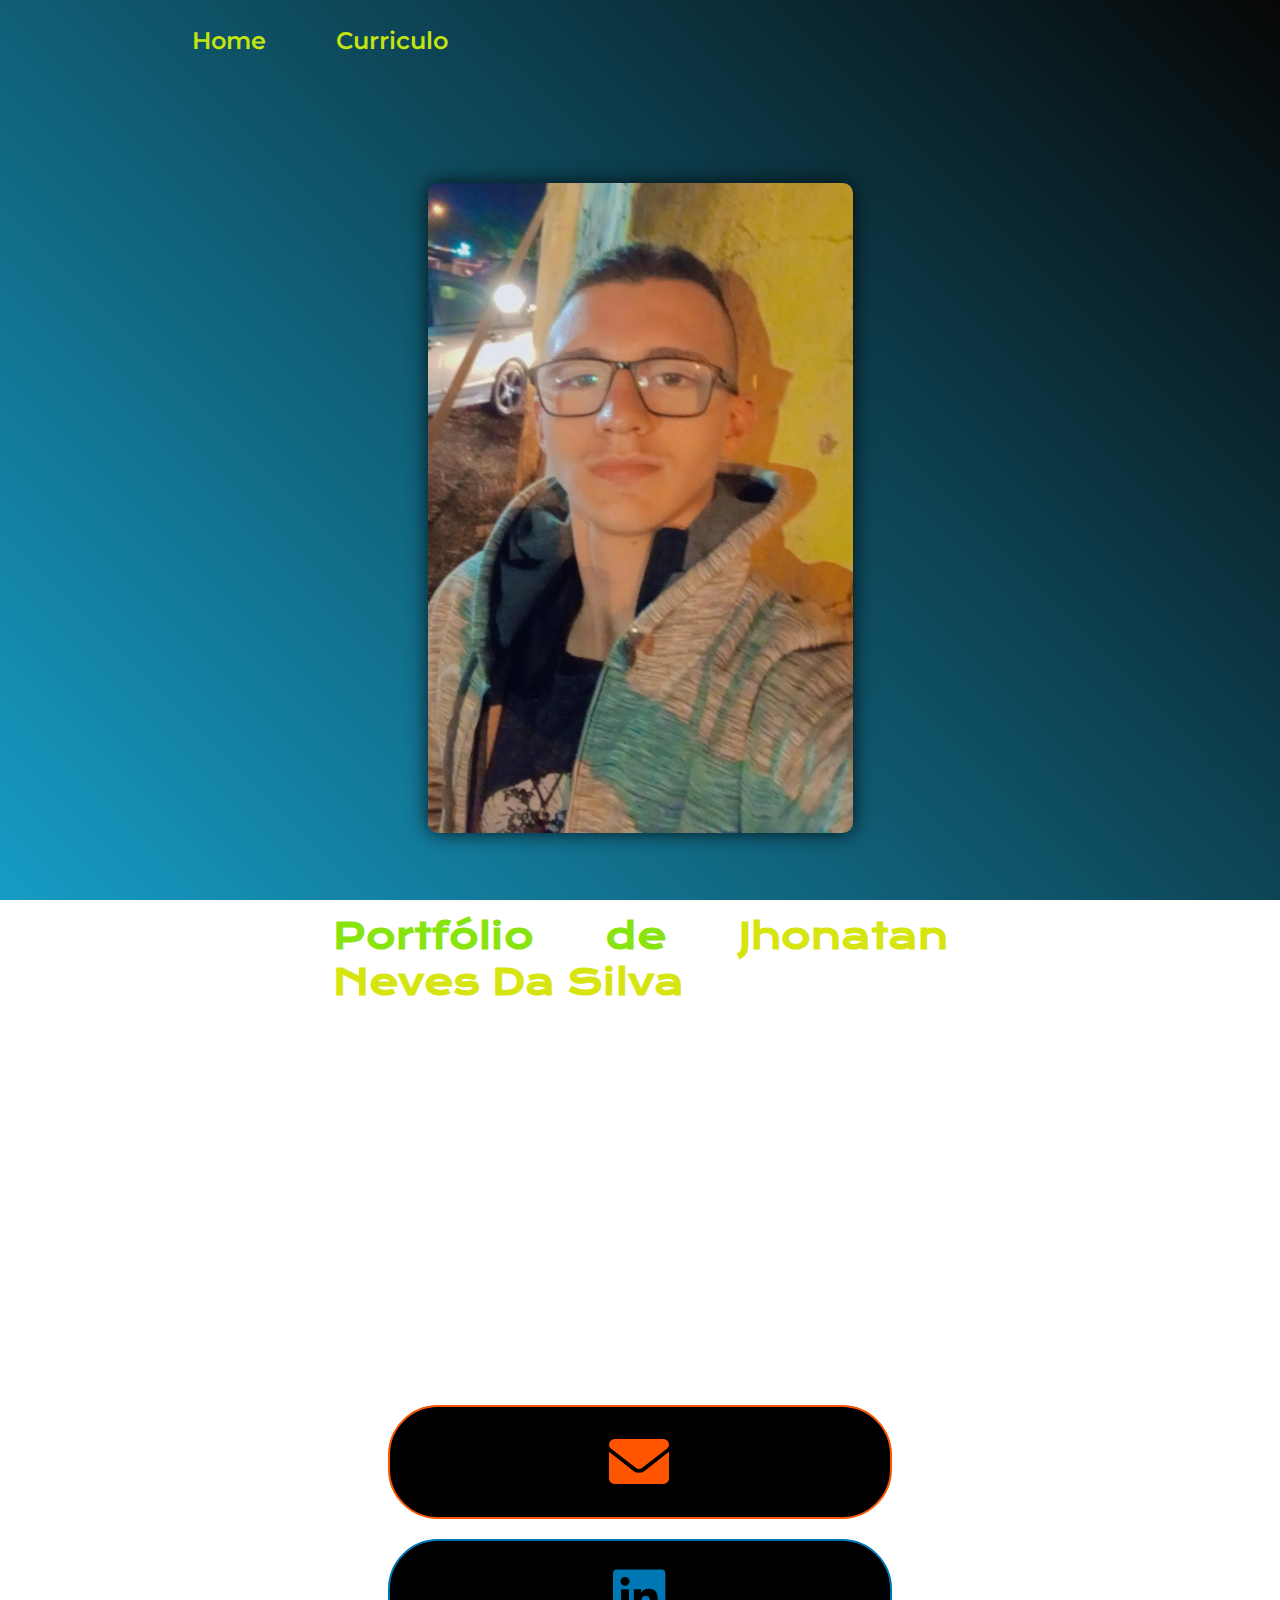
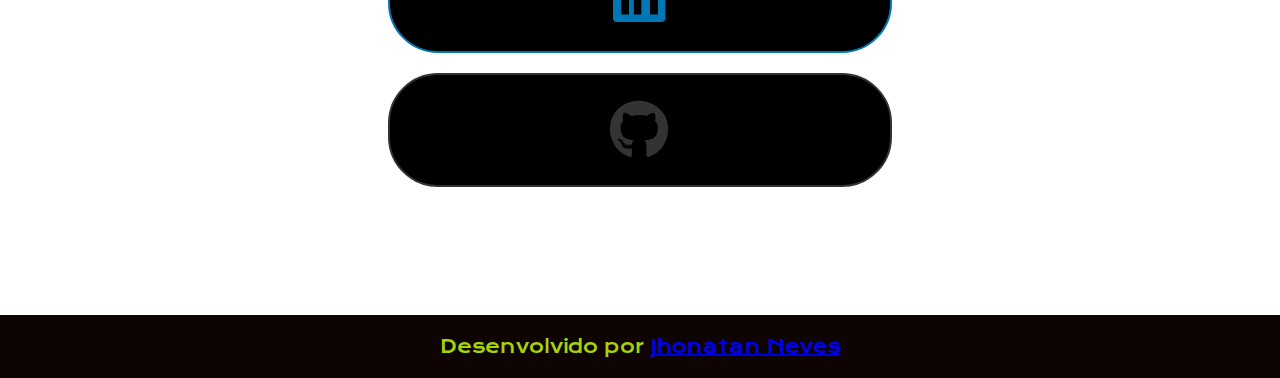
==== index.html @ 2d84432f "Add files via upload" ====
<!DOCTYPE html>
<html lang="pt-br">
<head>
        <meta charset="UTF-8">
        <meta name="viewport" content="width=device-width, initial-scale=1.0">
        <title>Portfolio</title>
        <link rel="stylesheet" href="./style/style.css">
        <link rel="stylesheet" href="https://cdnjs.cloudflare.com/ajax/libs/font-awesome/6.0.0-beta3/css/all.min.css">
</head>
<body>
    <header class="cabecalho">
        <nav class="cabecalho-menu">
          
            <a class="cabecalho-menu-links" href="home.html">Home</a>

        

            <a class="cabecalho-menu-links" href="curriculo.html">Curriculo</a>

        </nav>
    </header>
      
      
      <main class="conteudo">
            <section class="apresentacao-conteudo">
                <h1 class="apresentacao-conteudo-titulo">Portfólio de <strong class="titulo-destaque"> Jhonatan Neves Da Silva</strong></h1>
                <p class="apresentacao-conteudo-paragrafo">Olá, meu nome é Jhonatan, sou um profissional em busca de novas oportunidades para ampliar minhas habilidades. Gosto de trabalhar em equipe, destacando-me pela boa colaboração  e comunicação aberta. Sou pontual e conprometido. Estou preparado para prosperar em um novo ambiente de trabalho
                <h1>Entre em contato:</h1>

                    </p>
            <div class="apresentacao-links">

                <a class="botao1" href="mailto:emailprofissional@gmail.com" target="_blank">
                    <i class="fas fa-envelope"></i>
                </a>

                <a class="botao2" href="https://www.linkedin.com/in/usuario-linkedin" target="_blank">
                    <i class="fab fa-linkedin"></i>
                </a>
                
                <a class="botao3" href="https://github.com/usuario" target="_blank">
                    <i class="fab fa-github"></i>
                </a>

            </div>
            </section>
            <img class="imagem" src="./assets/IMG_20230430_044507_119~2.jpg" alt="Foto pessoal">
      </main>

      <footer class="rodape"><p>Desenvolvido por <a href="https://github.com/Jhonatanneves09">Jhonatan Neves</a></p></footer>  
</body>
</html>
---- style/style.css ----
@import url('https://fonts.googleapis.com/css2?family=Krona+One&family=Montserrat&display=swap');

*{
    margin: 0;
    padding: 0;
}


        
body {
                /* Define a altura do corpo como 100% da altura visível da janela (viewport) */
                height: 100vh;
            
                /* Cria um gradiente de cores de cima para baixo como plano de fundo */
                background: linear-gradient(45deg, #169cc5, #000000f8);
            
                /* Define o tamanho de fundo para cobrir toda a área disponível */
                background-size: cover;
            
                /* Impede a repetição do plano de fundo ao longo dos eixos */
                background-repeat: no-repeat;
            
                /* Fixa o plano de fundo para que ele não role com o conteúdo da página */
                background-attachment: fixed;
            
                /* Remove margens para o corpo */
                margin: 0;
            
                /* Define a cor do texto dentro do corpo como branco */
                color: white;

            }

.cabecalho{
            padding: 2% 0% 0% 15%;
            }

.cabecalho-menu{
            display: flex;
            gap: 70px;
 }

.cabecalho-menu-links{

                font-family:'Montserrat' , sans-serif;
                font-size: 24px;
                font-weight: 600;
                color: #c4e410;
                text-decoration: none;
            }
          

.titulo-destaque {
        color:#d6e40f;
}

/* Estilos para elementos com a classe .conteudo */
.conteudo {
        /* Define a altura do elemento como automática (ajustada ao conteúdo) */
        height: auto;
    
        /* Define a direção dos elementos filhos como coluna (de cima para baixo) */
        flex-direction: column;
    
        /* Define uma margem ao redor do elemento de 10% */
        margin: 10%;
    
        /* Transforma o elemento em um contêiner flexível */
        display: flex;
    
        /* Alinha os itens verticalmente no centro do contêiner */
        align-items: center;
    
        /* Distribui o espaço restante entre os itens horizontalmente */
        justify-content: space-between;
    }
    
    /* Estilos para elementos com a classe .apresentacao-conteudo */
    .apresentacao-conteudo {
        /* Define a largura do elemento como 615px */
        width: 615px;
    
        /* Transforma o elemento em um contêiner flexível com direção de coluna */
        display: flex;
        flex-direction: column;
    
        /* Centraliza verticalmente os elementos dentro do contêiner */
        justify-content: center;
    
        /* Centraliza horizontalmente os elementos dentro do contêiner */
        align-items: center;
    
        /* Centraliza o alinhamento do texto dentro do contêiner */
        text-align: center;
    
        /* Define a altura do elemento como automática (ajustada ao conteúdo) */
        height: auto;
    
        /* Define o espaçamento entre os elementos filhos como 40px */
        gap: 40px;
    
        /* Define a ordem do elemento como 2 na ordem de exibição */
        order: 2;
    }
    .apresentacao-conteudo-texto{
        font-size: 20px;
    
        /* Define a família de fontes como 'Montserrat' com fallback para sans-serif */
        font-family: 'Krona One', sans-serif;
    
        /* Alinha o texto justificado */
        text-align: justify;
           
    }

    
    
    
    /* Estilos para elementos com a classe .apresentacao-conteudo-titulo */
    .apresentacao-conteudo-titulo {
        /* Define o tamanho da fonte como 36px */
        font-size: 36px;
    
        /* Define a família de fontes como 'Krona One' com fallback para sans-serif */
        font-family: 'Krona One', sans-serif;
    
        /* Alinha o texto justificado */
        text-align: justify;
        color: #88e40f;
    }
    
    /* Estilos para elementos com a classe .apresentacao-conteudo-paragrafo */
    .apresentacao-conteudo-paragrafo {
        /* Define o tamanho da fonte como 24px */
        font-size: 24px;
    
        /* Define a família de fontes como 'Montserrat' com fallback para sans-serif */
        font-family: 'Montserrat', sans-serif;
    
        /* Alinha o texto justificado */
        text-align: justify;
    }
    
    
    /* Iniciando estilização da ancora1 (botao1) */
    
    /* Estilos para elementos com a classe .apresentacao-links */
    .apresentacao-links {
        /* Define a largura do elemento como 500px */
        width: 500px;
    
        /* Transforma o elemento em um contêiner flexível com direção de coluna */
        display: flex;
        flex-direction: column;
    
        /* Centraliza horizontalmente os elementos dentro do contêiner */
        align-items: center;
    
        /* Define o espaçamento entre os elementos filhos como 20px */
        gap: 20px;
    }

    /* Estilos para elementos com a classe .botao1 */
.botao1 {
        /* Define a cor de fundo como preto */
        background-color: #000;
    
        /* Define a cor do texto como laranja */
        color: #ff5500;
    
        /* Define a largura do elemento como 500px */
        width: 500px;
    
        /* Define a altura do elemento como 80px */
        height: 80px;
    
        /* Alinha o texto ao centro horizontalmente */
        text-align: center;
    
        /* Alinha os itens verticalmente ao centro */
        align-items: center;
    
        /* Adiciona uma borda de 2px sólida laranja */
        border: 2px solid #ff5500;
    
        /* Define um raio de borda de 50px para criar um botão circular */
        border-radius: 50px;
    
        /* Define o tamanho da fonte como 36px */
        font-size: 36px;
    
        /* Adiciona preenchimento de 15px vertical e 0 horizontal */
        padding: 15px 0;
    
        /* Remove a decoração de texto (sublinhado) */
        text-decoration: none;
    
        /* Define a família de fontes como 'Rock Salt' com fallback para cursive */
        font-family: 'Rock Salt', cursive;
    
        /* Define um espaçamento entre as letras */
        letter-spacing: 2px;
    
        /* Transforma o texto em letras maiúsculas */
        text-transform: uppercase;
    
        /* Define a posição como relativa para uso de posicionamento absoluto */
        position: relative;
    
        /* Define o overflow como escondido para recortar conteúdo extra */
        overflow: hidden;
    }

/* Pseudo-elemento ::before para elementos com a classe .botao1 */
.botao1::before {
        /* Adiciona um conteúdo vazio ao pseudo-elemento */
        content: "";
    
        /* Define a posição como absoluta para posicionamento personalizado */
        position: absolute;
    
        /* Define a posição superior do pseudo-elemento como 0 */
        top: 0;
    
        /* Define a posição esquerda do pseudo-elemento como -100% (fora da tela) */
        left: -100%;
    
        /* Define a largura do pseudo-elemento como 100% */
        width: 100%;
    
        /* Define a altura do pseudo-elemento como 100% */
        height: 100%;
    
        /* Cria um gradiente linear de 45 graus para o fundo do pseudo-elemento */
        background: linear-gradient(45deg, transparent, #ff5500);
    
        /* Adiciona uma transição suave de 0.5 segundos */
        transition: 0.5s;
    }
    
    /* Pseudo-elemento ::before ao passar o mouse sobre elementos com a classe .botao1 */
    .botao1:hover::before {
        /* Move o pseudo-elemento completamente para a direita */
        left: 100%;
    }
    
    /* Elemento <i> dentro de elementos com a classe .botao1 */
    .botao1 i {
        /* Define a posição como absoluta para posicionamento personalizado */
        position: absolute;
    
        /* Centraliza horizontalmente na metade do elemento pai */
        left: 50%;
    
        /* Centraliza verticalmente na metade do elemento pai */
        top: 50%;
    
        /* Move o elemento <i> 50% para a esquerda e 50% para cima */
        transform: translate(-50%, -50%);
    
        /* Define o tamanho da fonte como 60px */
        font-size: 60px;
    }
    
    
    /* fim da estilização ancora 1(botao1) */
    
    /* Inicio da estilização ancora 2(botao2) */
    
    .botao2 {
        background-color: #000;
        color: #0077B5; /* Cor padrão do LinkedIn */
        width: 500px;
        height: 80px;
        align-items: center;
        text-align: center;
        border: 2px solid #0077B5;
        border-radius: 50px;
        font-size: 36px;
        padding: 15px 0;
        text-decoration: none;
        font-family: 'Rock Salt', cursive;
        letter-spacing: 2px;
        text-transform: uppercase;
        position: relative;
        overflow: hidden;
    }
    
    .botao2::before {
        content: "";
        position: absolute;
        top: 0;
        left: -100%;
        width: 100%;
        height: 100%;
        background: linear-gradient(45deg, transparent, #0077B5);
        transition: 0.5s;
    }
    
    .botao2:hover::before {
        left: 100%;
    }
    
    .botao2 i {
        position: absolute;
        font-size: 60px;
        left: 50%;
        top: 50%;
        transform: translate(-50%, -50%);
    }
    
    /* fim da estilização ancora2(botao2) */
    
    /* inicio estilizaçãp ancora3(botao3) */
    
    .botao3 {
        background-color: #000;
        align-items: center;
        color: #333; /* Cor padrão do GitHub */
        width: 500px;   
        height: 80px; 
        display: flex;
        align-items: center;
        justify-content: center;
        border: 2px solid #333;
        border-radius: 50px;
        font-size: 24px;
        padding: 15px 0;
        text-decoration: none;
        font-family: 'Rock Salt', cursive;
        letter-spacing: 2px;
        text-transform: uppercase;
        position: relative;
        overflow: hidden;
    }
    
    .botao3::before {
        content: "";
        position: absolute;
        top: 0;
        left: -100%;
        width: 100%;
        height: 100%;
        background: linear-gradient(45deg, transparent, #333);
        transition: 0.5s;
    }
    
    .botao3:hover::before {
        left: 100%;
    }
    
    .botao3 i {
        position: absolute;
        font-size: 60px;
        left: 50%;
        top: 50%;
        transform: translate(-50%, -50%);
    }
    
    /* fim da estilização ancora3(botao3) */

    .imagem {
        /* Define a largura máxima do elemento como 100% */
        max-width: 100%;
    
        /* Define a largura do elemento como 650px */
        width: 425px;
    
        /* Define a altura do elemento como 650px */
        height: 650px;
    
        /* Alinha o conteúdo ao centro horizontalmente */
        text-align: center;
    
        /* Alinha os itens verticalmente ao centro */
        align-items: center;
    
        /* Adiciona curvatura nos cantos do elemento */
        border-radius: 10px;
    
        /* Adiciona uma sombra suave ao elemento */
        box-shadow: 0px 0px 20px rgba(0, 0, 0, 0.8);
    
        /* Adiciona uma transição suave à escala do elemento */
        transition: transform 0.3s ease-in-out;
    
        /* Define a posição como relativa para uso de posicionamento absoluto */
        position: relative;
    
        /* Define o overflow como escondido para recortar conteúdo extra */
        overflow: hidden;
    
        /* Define a ordem do elemento como 1 na ordem de exibição */
        order: 1;
    
        /* Adiciona margem inferior de 80px */
        margin-bottom: 80px;
    }
    
    /* Elemento <img> dentro de elementos com a classe .imagem */
    .imagem img {
        /* Faz a imagem se ajustar mantendo a proporção */
        object-fit: cover;
    
        /* Torna a imagem um elemento de bloco */
        display: block;
    
        /* Define a largura e a altura como 100% para preencher o elemento pai */
        width: 100%;
        height: 100%;
    }
    
    /* Pseudo-elementos ::before e ::after para elementos com a classe .imagem */
    .imagem::before,
    .imagem::after {
        /* Adiciona um conteúdo vazio aos pseudo-elementos */
        content: "";
    
        /* Define a posição como absoluta para posicionamento personalizado */
        position: absolute;
    
        /* Define a largura e a altura dos pseudo-elementos como 10px */
        width: 10px;
        height: 10px;
    
        /* Adiciona uma borda de 2px sólida laranja aos pseudo-elementos */
        border: 2px solid #ff5500;
    
        /* Define o fundo dos pseudo-elementos como transparente */
        background-color: transparent;
    }
    
    /* Pseudo-elemento ::before ao canto superior esquerdo do elemento com a classe .imagem */
    .imagem::before {
        /* Posiciona o pseudo-elemento no canto superior esquerdo */
        top: 0;
        left: 0;
    
        /* Adiciona curvatura de borda no canto superior esquerdo */
        border-top-left-radius: 10px;
    
        /* Define as larguras das bordas do pseudo-elemento */
        border-width: 2px 0 0 2px;
    }
    
    /* Pseudo-elemento ::after ao canto inferior direito do elemento com a classe .imagem */
    .imagem::after {
        /* Posiciona o pseudo-elemento no canto inferior direito */
        bottom: 0;
        right: 0;
    
        /* Adiciona curvatura de borda no canto inferior direito */
        border-bottom-right-radius: 10px;
    
        /* Define as larguras das bordas do pseudo-elemento */
        border-width: 0 2px 2px 0;
    }
    
    /* Efeito ao passar o mouse sobre elementos com a classe .imagem */
    .imagem:hover {
        /* Aumenta a escala do elemento em 10% */
        transform: scale(1.1);
    }

    .rodape{
        color: rgb(167, 211, 7);
        background-color: #0e0404;
        display: flex;
        align-items: center;
        justify-content: center;
        text-align: center;
        font-family: 'Krona One', sans-serif;
        font-size: 18px;
        font-weight: 400;
        padding: 20px;
    }
    
    .rodape a:hover {
        color: #1c08ce;
    }
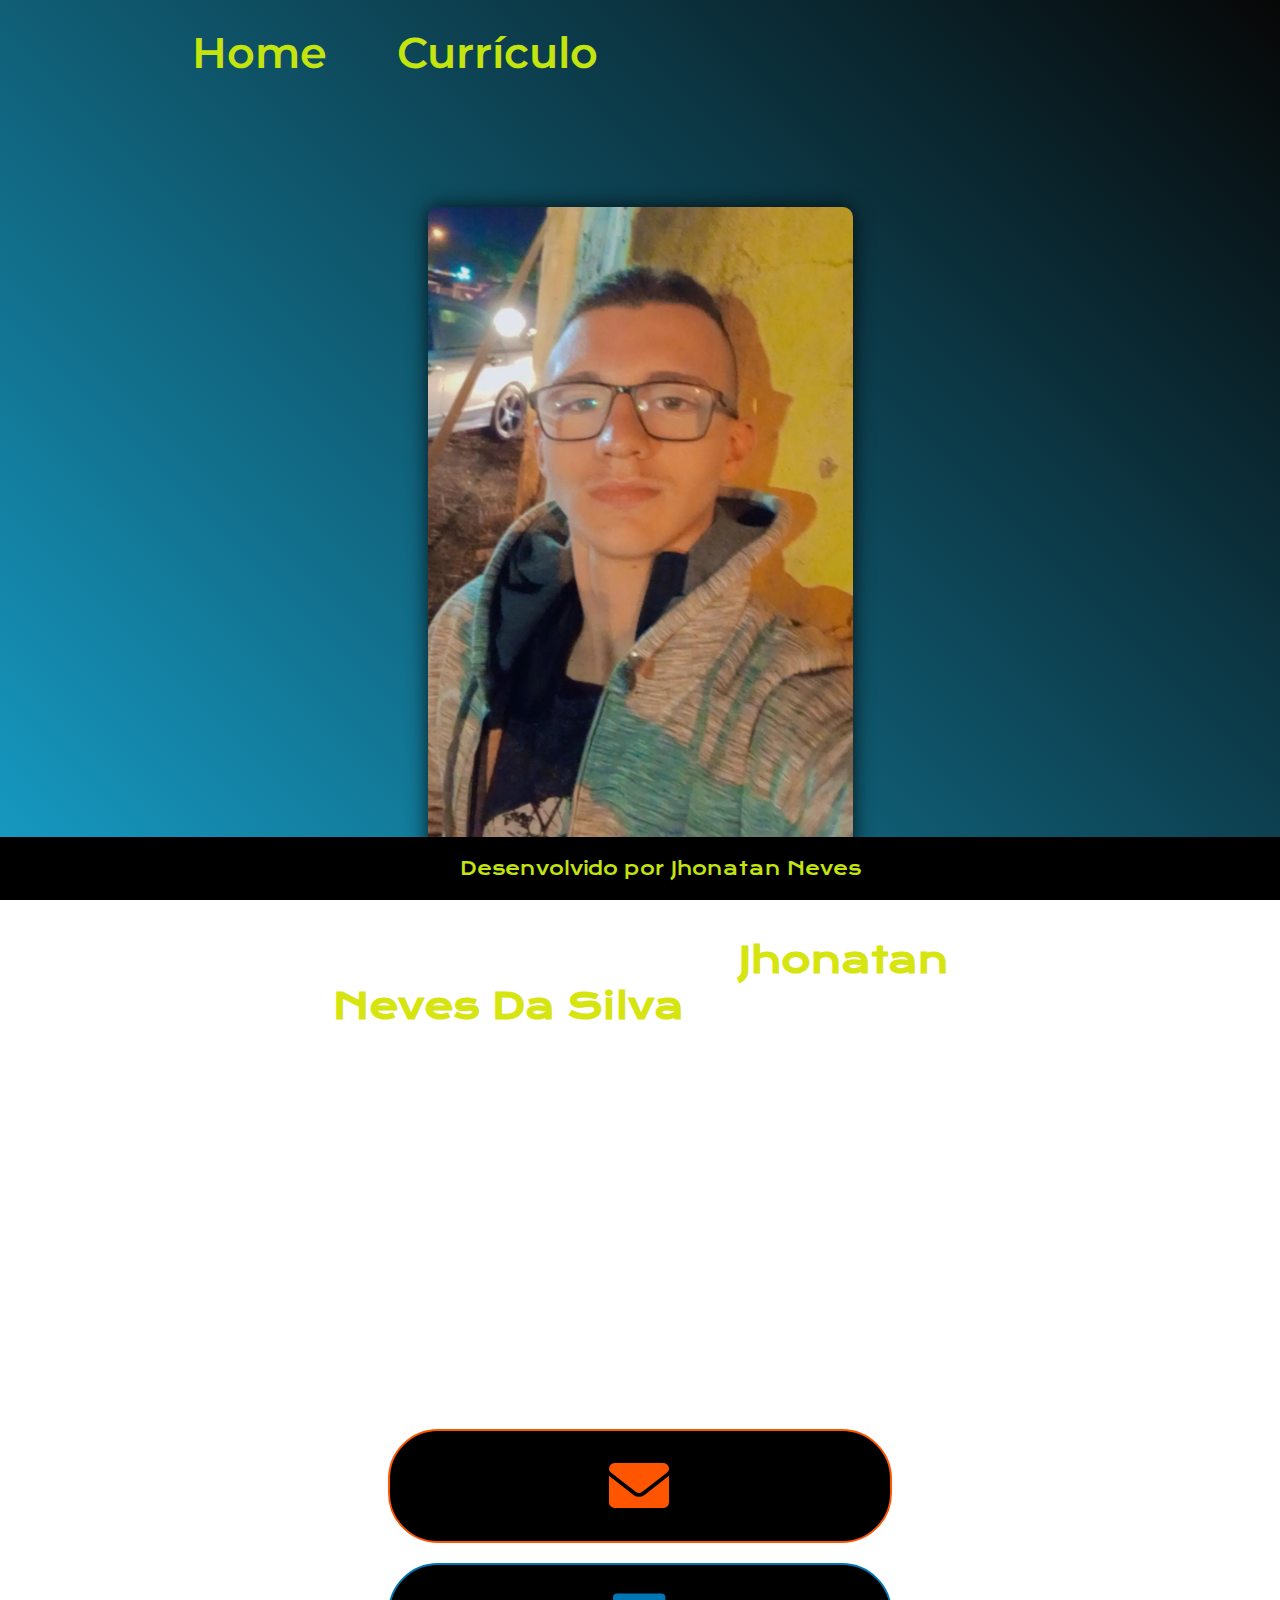
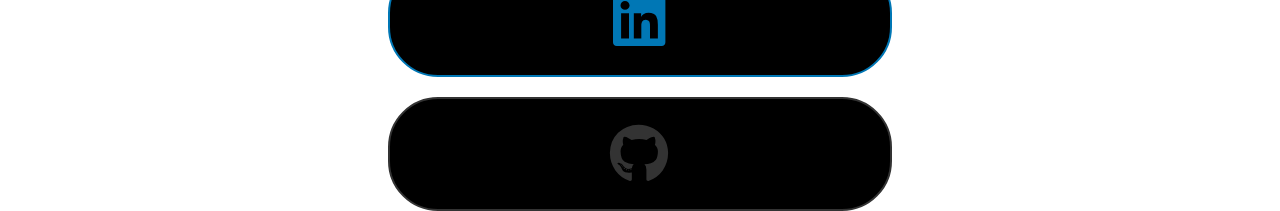
==== commit 981582dc: "Add files via upload" ====
--- a/index.html
+++ b/index.html
@@ -15,7 +15,7 @@
 
         
 
-            <a class="cabecalho-menu-links" href="curriculo.html">Curriculo</a>
+            <a class="cabecalho-menu-links" href="curriculo.html">Currículo</a>
 
         </nav>
     </header>
@@ -24,7 +24,7 @@
       <main class="conteudo">
             <section class="apresentacao-conteudo">
                 <h1 class="apresentacao-conteudo-titulo">Portfólio de <strong class="titulo-destaque"> Jhonatan Neves Da Silva</strong></h1>
-                <p class="apresentacao-conteudo-paragrafo">Olá, meu nome é Jhonatan, sou um profissional em busca de novas oportunidades para ampliar minhas habilidades. Gosto de trabalhar em equipe, destacando-me pela boa colaboração  e comunicação aberta. Sou pontual e conprometido. Estou preparado para prosperar em um novo ambiente de trabalho
+                <p class="apresentacao-conteudo-paragrafo">Olá, meu nome é Jhonatan, sou um profissional em busca de novas oportunidades para ampliar minhas habilidades. Gosto de trabalhar em equipe, destacando-me pela boa colaboração  e comunicação aberta. Sou pontual e comprometido. Estou preparado para prosperar em um novo ambiente de trabalho
                 <h1>Entre em contato:</h1>
 
                     </p>
@@ -47,6 +47,6 @@
             <img class="imagem" src="./assets/IMG_20230430_044507_119~2.jpg" alt="Foto pessoal">
       </main>
 
-      <footer class="rodape"><p>Desenvolvido por <a href="https://github.com/Jhonatanneves09">Jhonatan Neves</a></p></footer>  
+      <footer class="rodape"><p>Desenvolvido por <a href="https://github.com/Jhonatanneves09">Jhonatan Neves <footer>  
 </body>
 </html>--- a/style/style.css
+++ b/style/style.css
@@ -33,17 +33,21 @@
 
 .cabecalho{
             padding: 2% 0% 0% 15%;
+            font-size: 1000px;       
+    
+        
             }
 
 .cabecalho-menu{
             display: flex;
             gap: 70px;
+            font-size: 1000px; 
  }
 
 .cabecalho-menu-links{
 
                 font-family:'Montserrat' , sans-serif;
-                font-size: 24px;
+                font-size: 43px; 
                 font-weight: 600;
                 color: #c4e410;
                 text-decoration: none;
@@ -126,7 +130,7 @@
     
         /* Alinha o texto justificado */
         text-align: justify;
-        color: #88e40f;
+        color: white;
     }
     
     /* Estilos para elementos com a classe .apresentacao-conteudo-paragrafo */
@@ -462,33 +466,52 @@
         transform: scale(1.1);
     }
 
-    .rodape{
-        color: rgb(167, 211, 7);
-        background-color: #0e0404;
-        display: flex;
-        align-items: center;
-        justify-content: center;
-        text-align: center;
+    .rodape a {
+        color: inherit; /* Herda a cor do .rodape */
+        text-decoration: none; /* Remove o sublinhado dos links */
+    }
+    
+    .rodape {
+        position: fixed;
+    bottom: 0;
+    left: 0;
+    width: 100%;
+    color: #c4e410;
+    background-color: black;
+    display: flex;
+    align-items: center;
+    justify-content: center;
+    text-align: center;
+    font-family: 'Krona One', sans-serif;
+    font-size: 18px;
+    font-weight: 400;
+    padding: 20px;
+}
+
+/* Estilo de link no rodapé */
+.rodape a:hover {
+    color: rgb(6, 207, 214);
+    }
+    
+        
+    .apresentacao-conteudo-titulo2 {
+        font-size: 36px;
+    
+        /* Define a família de fontes como 'Krona One' com fallback para sans-serif */
         font-family: 'Krona One', sans-serif;
-        font-size: 18px;
-        font-weight: 400;
-        padding: 20px;
-    }
-    
-    .rodape a:hover {
-        color: #1c08ce;
-    }
-
-
-        
-            
-            
-        
-        
-        
-
-
-        
-        
-    
-
+    
+        /* Alinha o texto justificado */
+        text-align: justify;
+        color:rgb(158, 238, 8);
+
+    }
+            
+        
+        
+        
+
+
+        
+        
+    
+
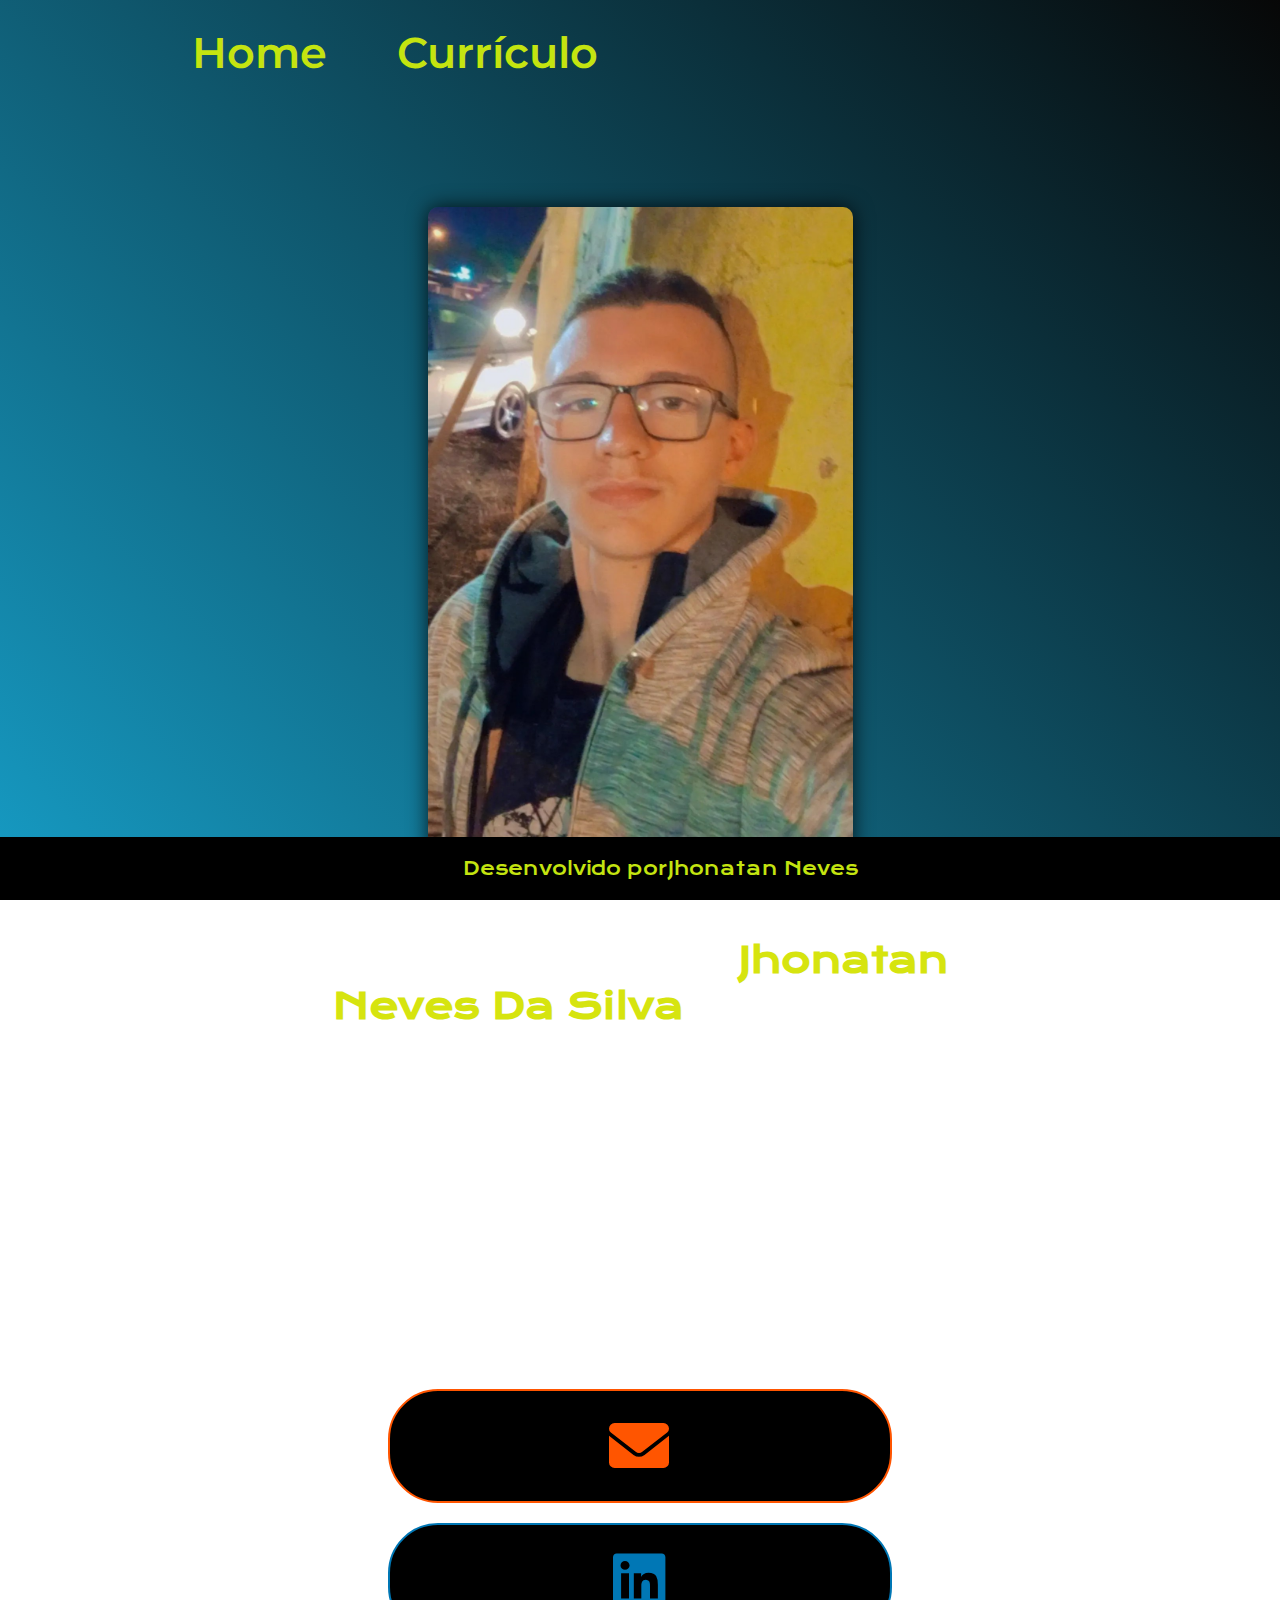
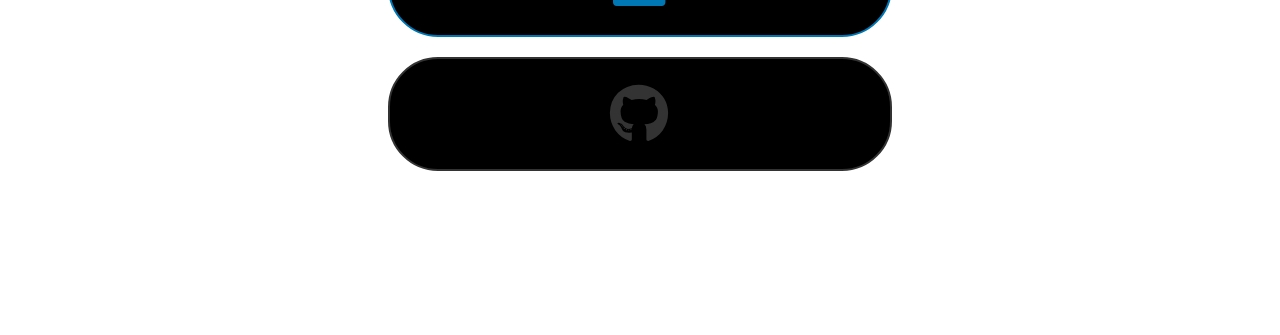
==== commit 761dbf81: "Add files via upload" ====
--- a/index.html
+++ b/index.html
@@ -13,21 +13,21 @@
           
             <a class="cabecalho-menu-links" href="home.html">Home</a>
 
-        
-
             <a class="cabecalho-menu-links" href="curriculo.html">Currículo</a>
 
         </nav>
+
     </header>
       
       
       <main class="conteudo">
             <section class="apresentacao-conteudo">
                 <h1 class="apresentacao-conteudo-titulo">Portfólio de <strong class="titulo-destaque"> Jhonatan Neves Da Silva</strong></h1>
-                <p class="apresentacao-conteudo-paragrafo">Olá, meu nome é Jhonatan, sou um profissional em busca de novas oportunidades para ampliar minhas habilidades. Gosto de trabalhar em equipe, destacando-me pela boa colaboração  e comunicação aberta. Sou pontual e comprometido. Estou preparado para prosperar em um novo ambiente de trabalho
+
+                <p class="apresentacao-conteudo-paragrafo">Olá, meu nome é Jhonatan, sou um profissional em busca de novas oportunidades para ampliar minhas habilidades. Gosto de trabalhar em equipe, destacando-me pela boa colaboração  e comunicação aberta. Sou pontual e comprometido. Estou preparado para prosperar em um novo ambiente de trabalho. </p>
+
                 <h1>Entre em contato:</h1>
-
-                    </p>
+                    
             <div class="apresentacao-links">
 
                 <a class="botao1" href="mailto:emailprofissional@gmail.com" target="_blank">
@@ -47,6 +47,9 @@
             <img class="imagem" src="./assets/IMG_20230430_044507_119~2.jpg" alt="Foto pessoal">
       </main>
 
-      <footer class="rodape"><p>Desenvolvido por <a href="https://github.com/Jhonatanneves09">Jhonatan Neves <footer>  
+      <footer class="rodape">Desenvolvido por <a href="https://github.com/Jhonatanneves09"> Jhonatan Neves</a></footer>
+
+
+        <br><br>  
 </body>
 </html>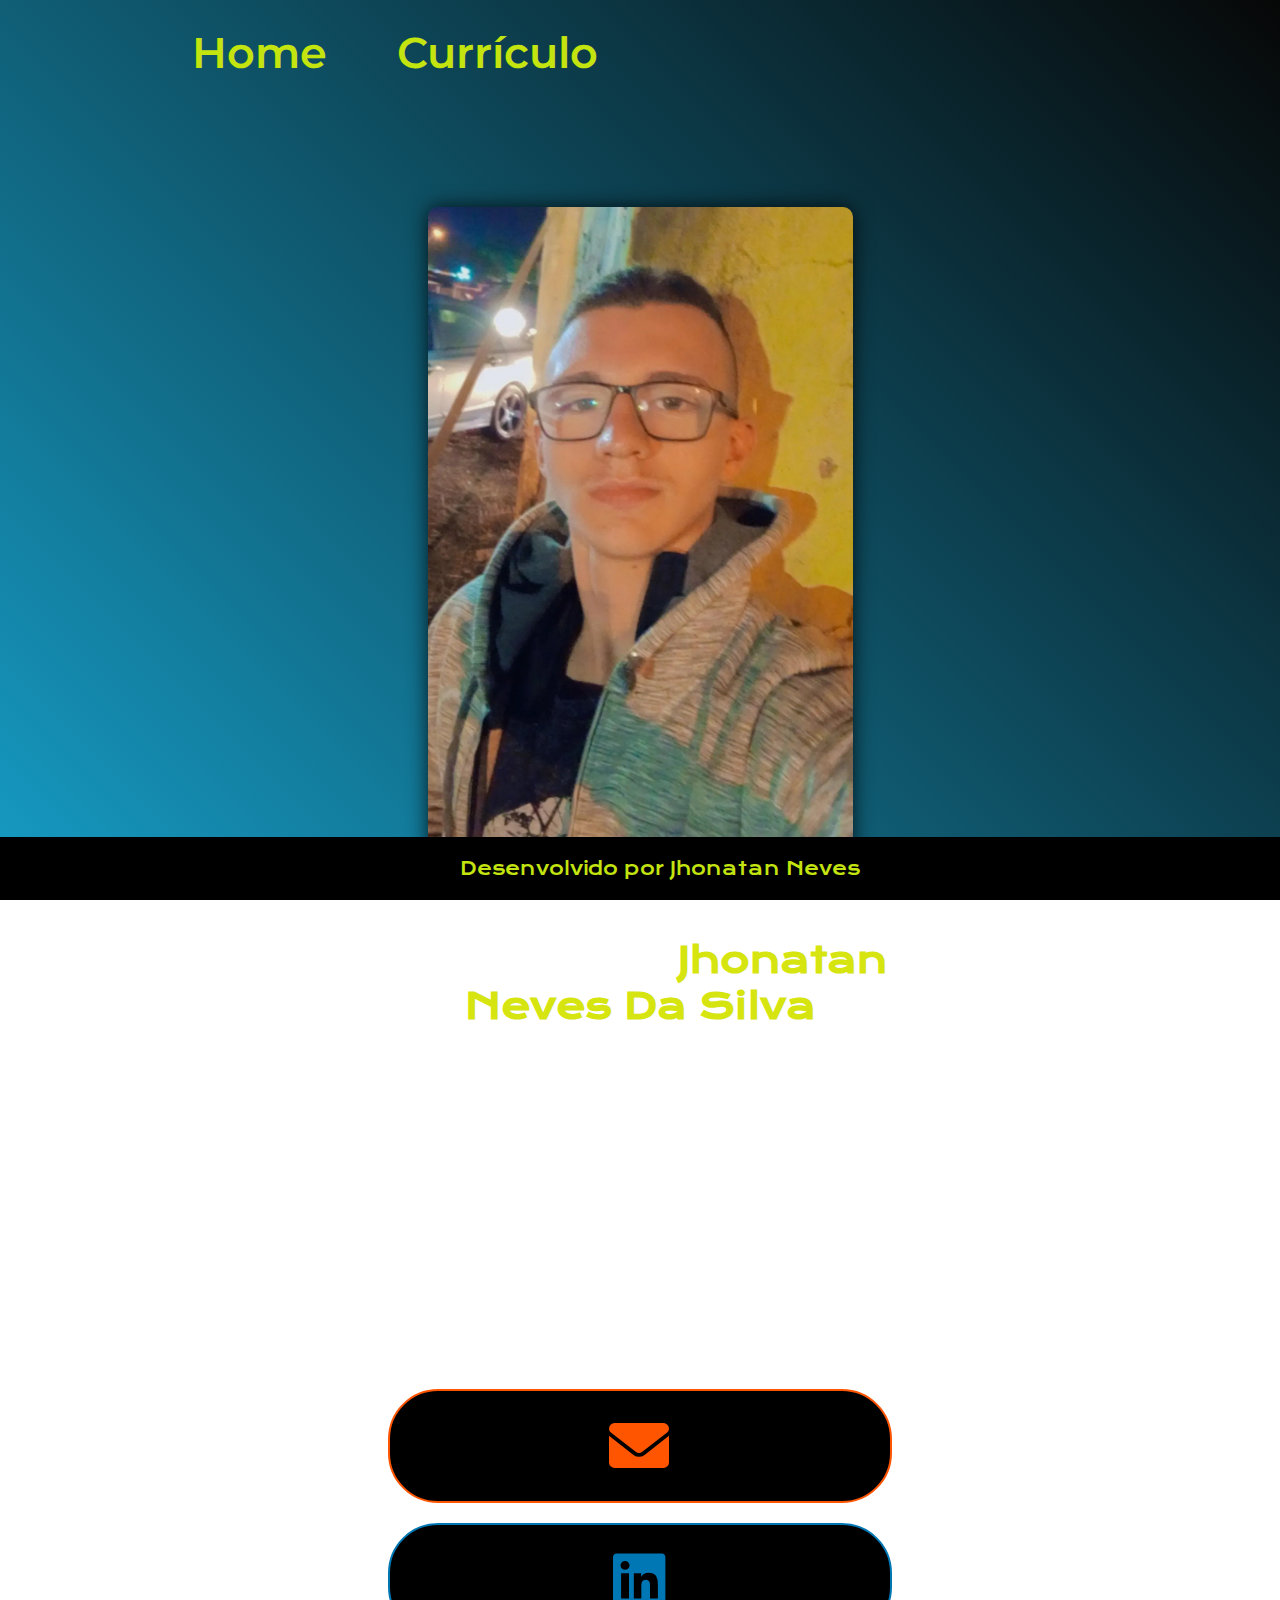
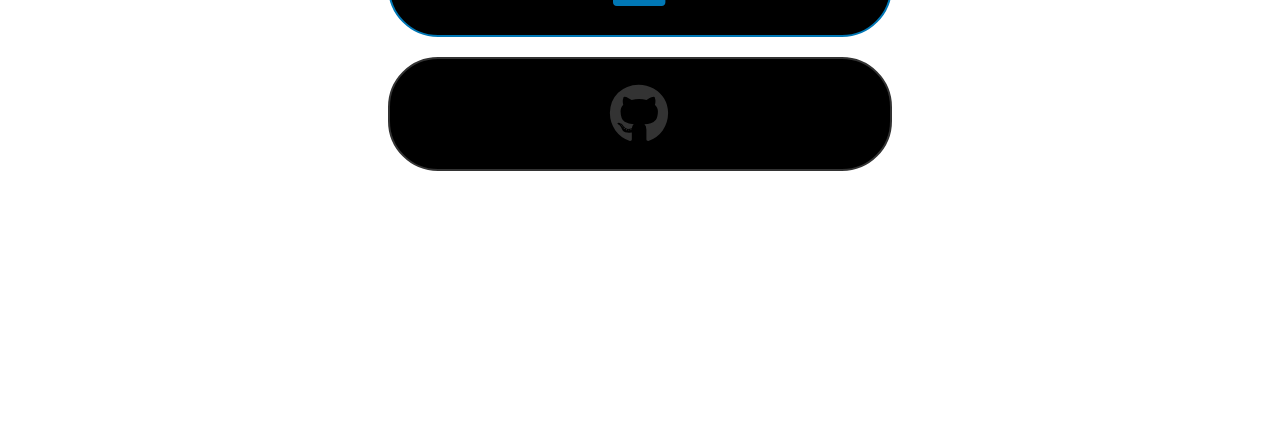
==== commit d0e6dc70: "Add files via upload" ====
--- a/index.html
+++ b/index.html
@@ -30,15 +30,15 @@
                     
             <div class="apresentacao-links">
 
-                <a class="botao1" href="mailto:emailprofissional@gmail.com" target="_blank">
+                <a class="botao1" href="mailto:jhonatannevesprogamacao@gmail.com" target="_blank">
                     <i class="fas fa-envelope"></i>
                 </a>
 
-                <a class="botao2" href="https://www.linkedin.com/in/usuario-linkedin" target="_blank">
+                <a class="botao2" href="https://www.linkedin.com/in/jhonatan-neves-da-silva-02a316286/" target="_blank">
                     <i class="fab fa-linkedin"></i>
                 </a>
                 
-                <a class="botao3" href="https://github.com/usuario" target="_blank">
+                <a class="botao3" href="https://github.com/Jhonatanneves09" target="_blank">
                     <i class="fab fa-github"></i>
                 </a>
 
--- a/style/style.css
+++ b/style/style.css
@@ -118,8 +118,7 @@
     }
 
     
-    
-    
+      
     /* Estilos para elementos com a classe .apresentacao-conteudo-titulo */
     .apresentacao-conteudo-titulo {
         /* Define o tamanho da fonte como 36px */
@@ -129,8 +128,20 @@
         font-family: 'Krona One', sans-serif;
     
         /* Alinha o texto justificado */
-        text-align: justify;
+        text-align: center;
         color: white;
+    }
+
+    .apresentacao-conteudo-titulo2 {
+        font-size: 36px;
+    
+        /* Define a família de fontes como 'Krona One' com fallback para sans-serif */
+        font-family: 'Krona One', sans-serif;
+    
+        /* Alinha o texto justificado */
+        text-align: center;
+        color:rgb(158, 238, 8);
+
     }
     
     /* Estilos para elementos com a classe .apresentacao-conteudo-paragrafo */
@@ -336,6 +347,7 @@
         text-transform: uppercase;
         position: relative;
         overflow: hidden;
+        margin-bottom: 100px;
     }
     
     .botao3::before {
@@ -466,52 +478,46 @@
         transform: scale(1.1);
     }
 
+   
+    
+    .rodape {
+        position: fixed;
+        bottom: 0;
+        left: 0;
+        width: 100%;
+        color: #c4e410;
+        background-color: black;
+        display: flex;
+        align-items: center;
+        justify-content: center;
+        text-align: center;
+        font-family: 'Krona One', sans-serif;
+        font-size: 18px;
+        font-weight: 400;
+        padding: 20px;
+    }
+    
     .rodape a {
         color: inherit; /* Herda a cor do .rodape */
         text-decoration: none; /* Remove o sublinhado dos links */
-    }
-    
-    .rodape {
-        position: fixed;
-    bottom: 0;
-    left: 0;
-    width: 100%;
-    color: #c4e410;
-    background-color: black;
-    display: flex;
-    align-items: center;
-    justify-content: center;
-    text-align: center;
-    font-family: 'Krona One', sans-serif;
-    font-size: 18px;
-    font-weight: 400;
-    padding: 20px;
-}
-
-/* Estilo de link no rodapé */
-.rodape a:hover {
-    color: rgb(6, 207, 214);
-    }
-    
-        
-    .apresentacao-conteudo-titulo2 {
-        font-size: 36px;
-    
-        /* Define a família de fontes como 'Krona One' com fallback para sans-serif */
-        font-family: 'Krona One', sans-serif;
-    
-        /* Alinha o texto justificado */
-        text-align: justify;
-        color:rgb(158, 238, 8);
-
-    }
-            
-        
-        
-        
-
-
-        
-        
-    
-
+        margin-left: 5px; /* Adiciona uma margem à esquerda do link */
+    }
+    
+    /* Estilo de link no rodapé */
+    .rodape a:hover {
+        color: rgb(6, 207, 214);
+    }
+    
+    
+        
+   
+            
+        
+        
+        
+
+
+        
+        
+    
+
